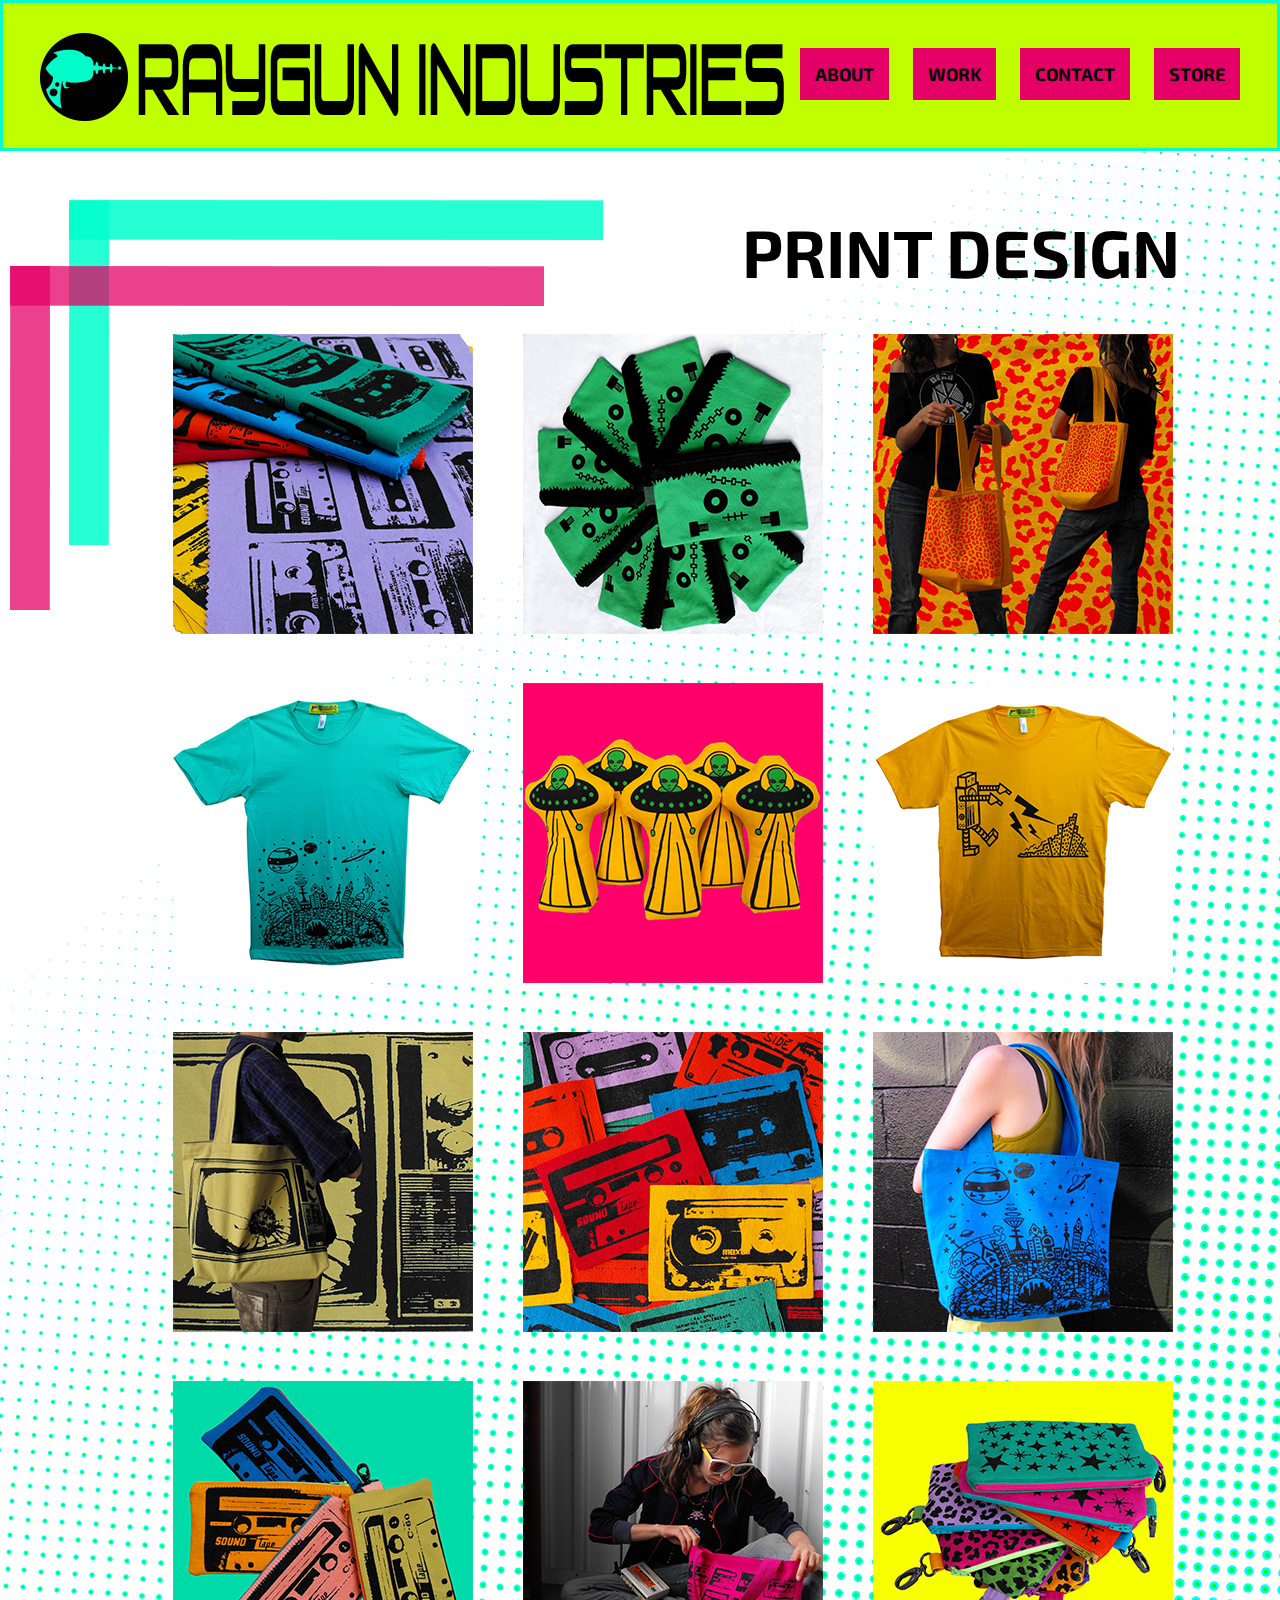
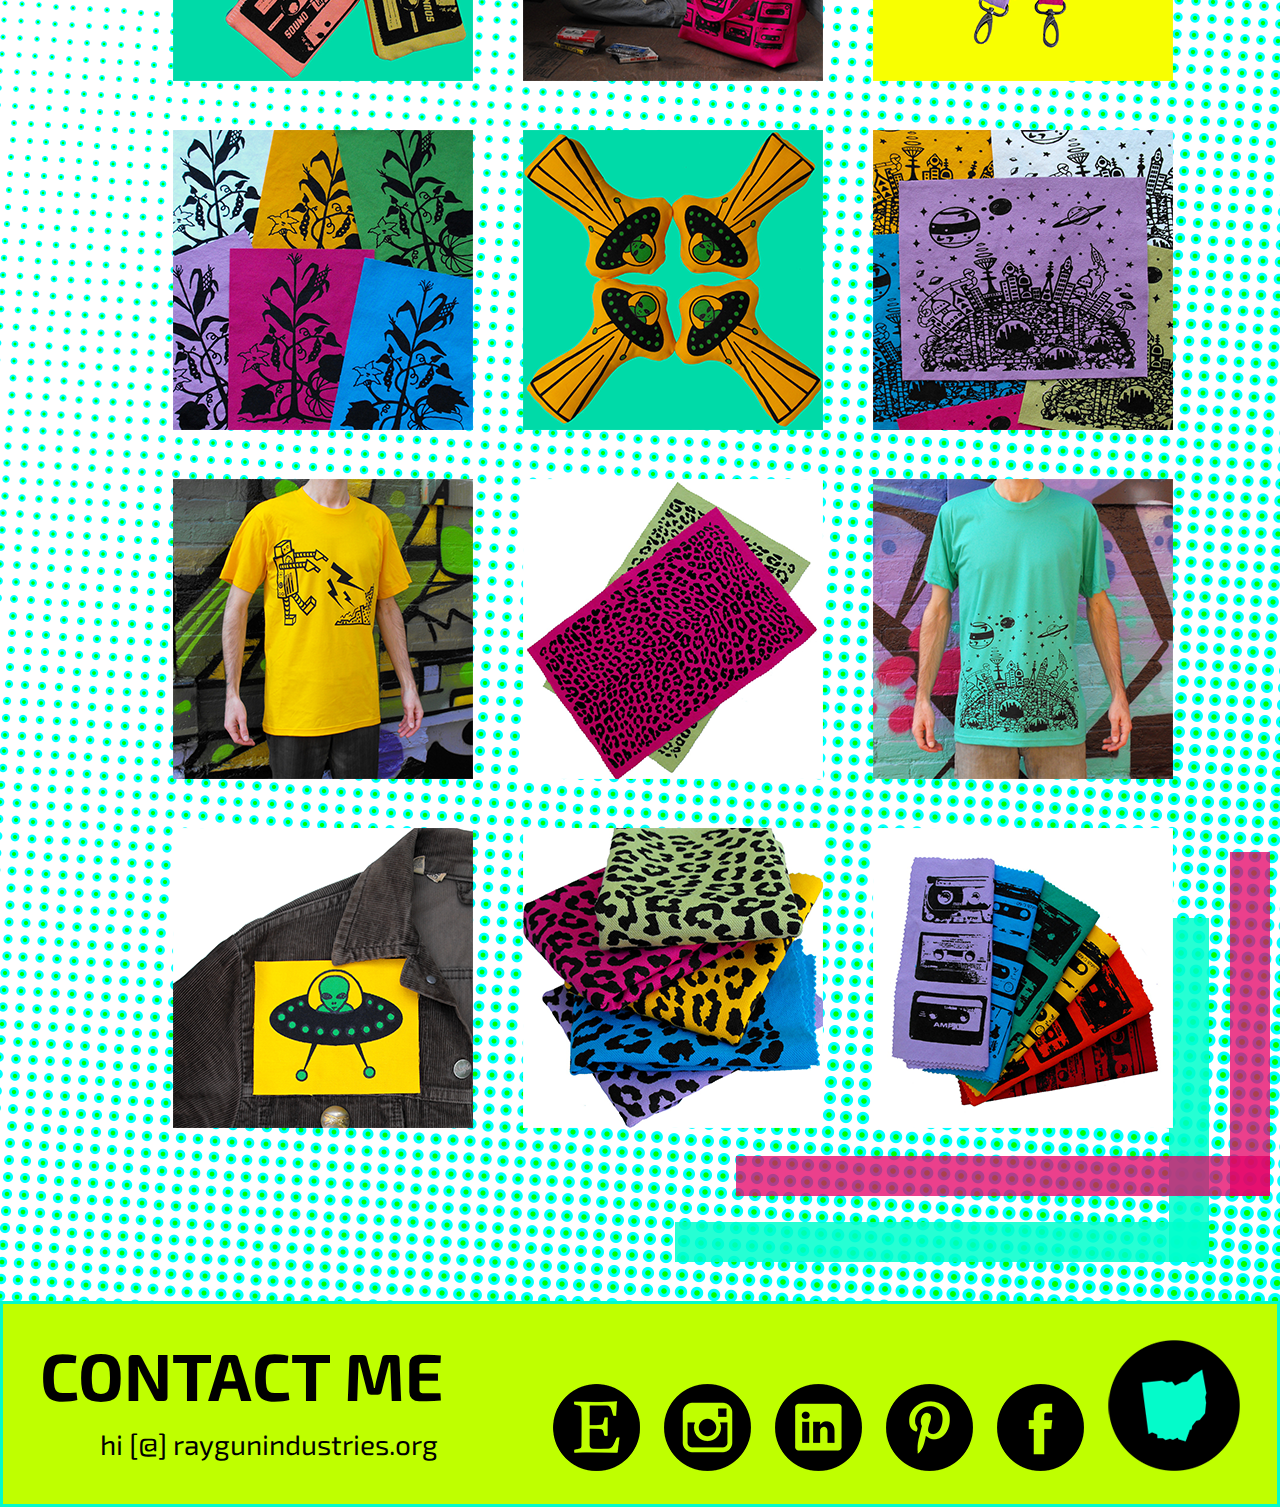
==== work-print-page/index.html @ 1d881741 "my first commit" ====
<!doctype html>
<html>
    <head>
        <title>Work - Print Design</title>
        <link rel="stylesheet" href="../css/normalize.css">
        <link rel="stylesheet" href="../css/main.css">
        <link href='https://fonts.googleapis.com/css?family=Exo+2:400,700' rel='stylesheet' type='text/css'>
    </head>

    <body>
        <header>
            <div class="full-width">
                <div class="half-width">
                    <a href="../index.html"><img src="../img/raygun-logo2.png" alt="Raygun Industies Logo"/></a>
                </div>
                <div class="half-width">
                    <nav>
                        <ul>
                            <li><a href="../index.html">About</a></li>
                            <li><a href="../index.html">Work</a></li>
                            <li><a href="#contact">Contact</a></li>
                            <li><a href="http://etsy.com/shop/raygunindustries" target="_blank">Store</a></li>
                        </ul>
                    </nav>
                </div>
            </div>
        </header>

        <main>
            <section id= "print-background">

                <div class="full-width">
                    <h3>print design</h3>

                    <div id= "print-examples">
                        <div class="floating-box"><a href="https://www.etsy.com/listing/528229592/cassette-tape-fabric-hand-made-fabric/" target="_blank"><img src="../img/print-example-1.png" alt="Cassette Tape Fabric"/></a></div>
                        <div class="floating-box"><a href="https://www.etsy.com/listing/558939987/monster-pouch-frankenstein-monsters/" target="_blank"><img src="../img/print-example-2.png" alt="Frankenstein Monster Zip Pouch"/></a></div>
                        <div class="floating-box"><a href="https://www.etsy.com/listing/206990804/tote-bag-leopard-print-screen-printed/" target="_blank"><img src="../img/print-example-3.png" alt="Leopard Print Tote Bag"/></a></div>
                        <div class="floating-box"><a href="https://www.etsy.com/listing/246658126/futuristic-city-skyline-t-shirt-space/" target="_blank"><img src="../img/print-example-4.png" alt="Futuristic City Skyline T Shirt"/></a></div>
                        <div class="floating-box"><a href="https://www.etsy.com/listing/536712063/alien-plush-ufo-plush-stuffed-animal/" target="_blank"><img src="../img/print-example-5.png" alt="Alien UFO Plush Toy"/></a></div>
                        <div class="floating-box"><a href="https://www.etsy.com/listing/251594955/robot-tshirt-robot-t-shirt-killer-robot/" target="_blank"><img src="../img/print-example-6.png" alt="Killer Robot T Shirt"/></a></div>
                        <div class="floating-box"><a href="https://www.etsy.com/listing/568506609/kill-your-tv-tote-bag-elvis-kill-your/" target="_blank"><img src="../img/print-example-7.png" alt="Elvis Kill Your TV Tote Bag"/></a></div>
                        <div class="floating-box"><a href="https://www.etsy.com/listing/214541029/cassette-tape-patch-pack-80s-patches/" target="_blank"><img src="../img/print-example-8.png" alt="Cassette Tape Patches"/></a></div>
                        <div class="floating-box"><a href="https://www.etsy.com/listing/554461948/space-city-print-tote-bag-retro-futurism/" target="_blank"><img src="../img/print-example-9.png" alt="Futuristic City Skyline Tote Bag"/></a></div>
                        <div class="floating-box"><a href="https://www.etsy.com/listing/530985969/tape-pouch-cassette-tape-clutch-zipper/" target="_blank"><img src="../img/print-example-10.png" alt="Cassette Tape Zip Pouch"/></a></div>
                        <div class="floating-box"><a href="https://www.etsy.com/listing/210754727/tote-bag-cassette-tapes-screen-print/" target="_blank"><img src="../img/print-example-11.png" alt="Cassette Tape Tote Bag"/></a></div>
                        <div class="floating-box"><a href="https://www.etsy.com/shop/raygunindustries?ref=listing-shop-header-item-count&section_id=15640246/" target="_blank"><img src="../img/print-example-12.png" alt="Stars and Animal Print Zip Pouches"/></a></div>
                        <div class="floating-box"><a href="https://www.etsy.com/listing/245323933/three-sisters-back-patch-native-american/" target="_blank"><img src="../img/print-example-13.png" alt="3 Sisters Patch"/></a></div>
                        <div class="floating-box"><a href="https://www.etsy.com/listing/536712063/alien-plush-ufo-plush-stuffed-animal/" target="_blank"><img src="../img/print-example-14.png" alt="Alien UFO Plush Toy"/></a></div>
                        <div class="floating-box"><a href="https://www.etsy.com/listing/239063894/futuristic-cityscape-patch-sci-fi-back/" target="_blank"><img src="../img/print-example-15.png" alt="Futuristic City Skyline Patch"/></a></div>
                        <div class="floating-box"><a href="https://www.etsy.com/listing/251594955/robot-tshirt-robot-t-shirt-killer-robot/" target="_blank"><img src="../img/print-example-16.png" alt="Killer Robot T Shirt"/></a></div>
                        <div class="floating-box"><a href="https://www.etsy.com/listing/527324482/leopard-print-fabric-hand-made-fabric/" target="_blank"><img src="../img/print-example-17.png" alt="Leopard Print Fabric"/></a></div>
                        <div class="floating-box"><a href="https://www.etsy.com/listing/246658126/futuristic-city-skyline-t-shirt-space/" target="_blank"><img src="../img/print-example-18.png" alt="Futuristic City Skyline T Shirt"/></a></div>
                        <div class="floating-box"><a href="https://www.etsy.com/listing/536179972/alien-patch-ufo-patch-retro-ufo-alien/" target="_blank"><img src="../img/print-example-19.png" alt="Alien UFO Patch"/></a></div>
                        <div class="floating-box"><a href="https://www.etsy.com/listing/527324482/leopard-print-fabric-hand-made-fabric/" target="_blank"><img src="../img/print-example-20.png" alt="Leopard Print Fabric"/></a></div>
                        <div class="floating-box"><a href="https://www.etsy.com/listing/528229592/cassette-tape-fabric-hand-made-fabric/" target="_blank"><img src="../img/print-example-21.png" alt="Cassette Tape Fabric"/></a></div>
                  </div>
                </div>

            </section>

            <footer id="contact">
                <div class="full-width">
                    <div class="half-width">
                        <h3>contact me</h3>
                        <a href="mailto:hi@raygunindustries.org" id="email-header">hi [@] raygunindustries.org</a>
                    </div>
                    <div class="half-width">
                        <ul>
                            <li><a href="http://etsy.com/shop/raygunindustries" target="_blank"><img src="../img/social-icon-etsy.png" alt="Etsy icon"/></a></li>
                            <li><a href="http://instagram.com/raygunindustries/" target="_blank"><img src="../img/social-icon-instagram.png" alt="Instagram icon"/></a></li>
                            <li><a href="http://linkedin.com/" target="_blank"><img src="../img/social-icon-linkedin.png" alt="Linkedin icon"/></a></li>
                            <li><a href="http://pinterest.com/1880xqx0p8q54dp/" target="_blank"><img src="../img/social-icon-pinterest.png" alt="Pinterest icon"/></a></li>
                            <li><a href="http://facebook.com/" target="_blank"><img src="../img/social-icon-facebook.png" alt="Facebook icon"/></a></li>
                            <li><img src="../img/icon-ohio.png" id="ohio-img" alt="Made in Ohio icon"/></li>
                        </ul>
                    </div>
                </div>
            </footer>

        </main>
    </body>
</html>
---- css/main.css ----
/***** BASE STYLES *****/
body{
    font-family: 'Exo 2', sans-serif;
}

h1,
h2,
h3,
h4 {
    text-transform:uppercase;
}

h1,h2{
    font-size: 63pt;
    font-weight: bold;
}

h3 {
    font-size: 50pt;
    font-weight: bold;
}

h4{
    font-size: 30pt;
}

p{
    font-size: 36pt;
}


/***** GRID *****/
.full-width {
    margin: 0 auto;
    width: 1200px;
}

.half-width {
    float:left;
    width: 600px;
}

.third-width {
    float:left;
    width: 400px;
}

/***** HEADER *****/
header{
    background-color: #BFFF00;
    background-size: cover;
    border:3px solid #04FBCA;
    height: 105px;
    padding: 20px;
}

header img{
    padding: 10px 0px 10px 0px;
}

nav {
    float: right;
}

nav ul {
    list-style-type: none;
    margin-top: 40px;
    padding: 0;
}

nav ul li{
    display: inline-block;
}

nav ul li a {
    background: #E40066;
    color: black;
    font-size: 18px;
    font-weight: bold;
    margin-left: 20px;
    padding: 15px 15px 15px 15px;
    text-align: center;
    text-decoration: none;
    text-transform: uppercase;
}

/***** SLIDESHOW *****/

#slideshow {
    height: 800px;
}

#slideshow-img{
    margin: 50px 0px;
}

/***** ABOUT *****/

#about .full-width {
    padding: 50px 0;
}

#about {
    background: url('../img/border-about.png') no-repeat;
    background-position: center;
    height: 750px;
}

#about h3{
    line-height: 5pt;
    padding: 110px 0px 0px 90px;
}

#about h4{
    line-height: 45pt;
    padding: 0px 80px 0px 90px;
}

#about h4 span {
    color: #E40066;
    font-weight: bold;
}

/***** WORK *****/
#work {
    background: url('../img/work-background.png') no-repeat center top;
    height: 950px;
    margin-top: 120px;
    text-align: center;
}

#work .full-width {
    padding: 50px 0px;
}

#work .third-width, a {
    color: black;
    padding: 0px;
    text-decoration: none;
}

#work img {
    padding-top: 0px;
}

#work h2  {
    line-height: 10pt;
}


#work ul {
    list-style: none;
    margin-top: 175px;
    padding-right: 50px;
}

#work ul li {
    color: black;
    font-size: 24pt;
    line-height: 60pt;
    text-align: center;
    text-decoration: none;
    text-transform: uppercase;
}

/***** CONTACT *****/

#contact {
    height: 200px;
    background-color: #BFFF00;
    background-size: cover;
    border:3px solid #04FBCA;
}

#contact h3 {
    float:left;
    line-height: 0pt;
    margin: 0px;
    padding: 70px 0px 0px 0px;
}

#contact a {
    color: black;
    font-size: 28px;
    line-height: 0pt;
    text-align: left;
    text-decoration: none;
}

#email-header{
    display: table;
    float: left;
    padding: 70px 0px 0px 60px;
}

#contact ul {
    float: right;
    list-style: none;
    margin-left: -170px;
    padding-top: 20px;
}

#contact ul li {
   display: inline-block;
   margin: 0px;
}

#contact ul img {
    margin: 0px;
    padding-left: 20px;
}

#ohio-img {
    padding-left: 10px;
}

/***** WORK - WEB PAGE *****/
#web-background .full-width {
    margin: 0px;
    padding: 0px;
}

#web-background {
    background: url('../img/web-background-1.png') no-repeat center top;
    height: 760px;
    margin: 0px;
    padding: 0px;
}

#web-background h3{
    float: right;
    margin: 0px;
    padding: 60px 40px 0px 0px;
}

#web-background h4{
    line-height: 50pt;
    margin: 0px;
    padding: 185px 0px 0px 200px;
}

/***** WORK - PRINT PAGE *****/
#print-background .full-width {
    margin: 0px;
    padding: 0px;
}

#print-background {
    background: url('../img/print-background-1.png') no-repeat center top;
    height: 2750px;
    margin: 0px;
    padding: 0px;
}

#print-background h3{
    float: right;
    margin: 0px;
    padding: 60px 20px 0px 0px;
}

#print-examples{
    margin: 0px;
    padding: 160px 0px 0px 150px;
}

#print-background .floating-box{
    display: inline-block;
    margin: 0px;
    padding: 23px;
}

/***** WORK - TEXTILE PAGE *****/
#textile-background .full-width {
    margin: 0px;
    padding: 0px;
}

#textile-background {
    background: url('../img/textile-background-1.png') no-repeat center top;
    height: 2410px;
    margin: 0px;
    padding: 0px;
}

#textile-background h3{
    float: right;
    margin: 0px;
    padding: 60px 0px 0px 0px;
}

#textile-examples{
    margin: 0px;
    padding: 160px 0px 0px 150px;
}

#textile-background .floating-box{
    display: inline-block;
    margin: 0px;
    padding: 23px;
}
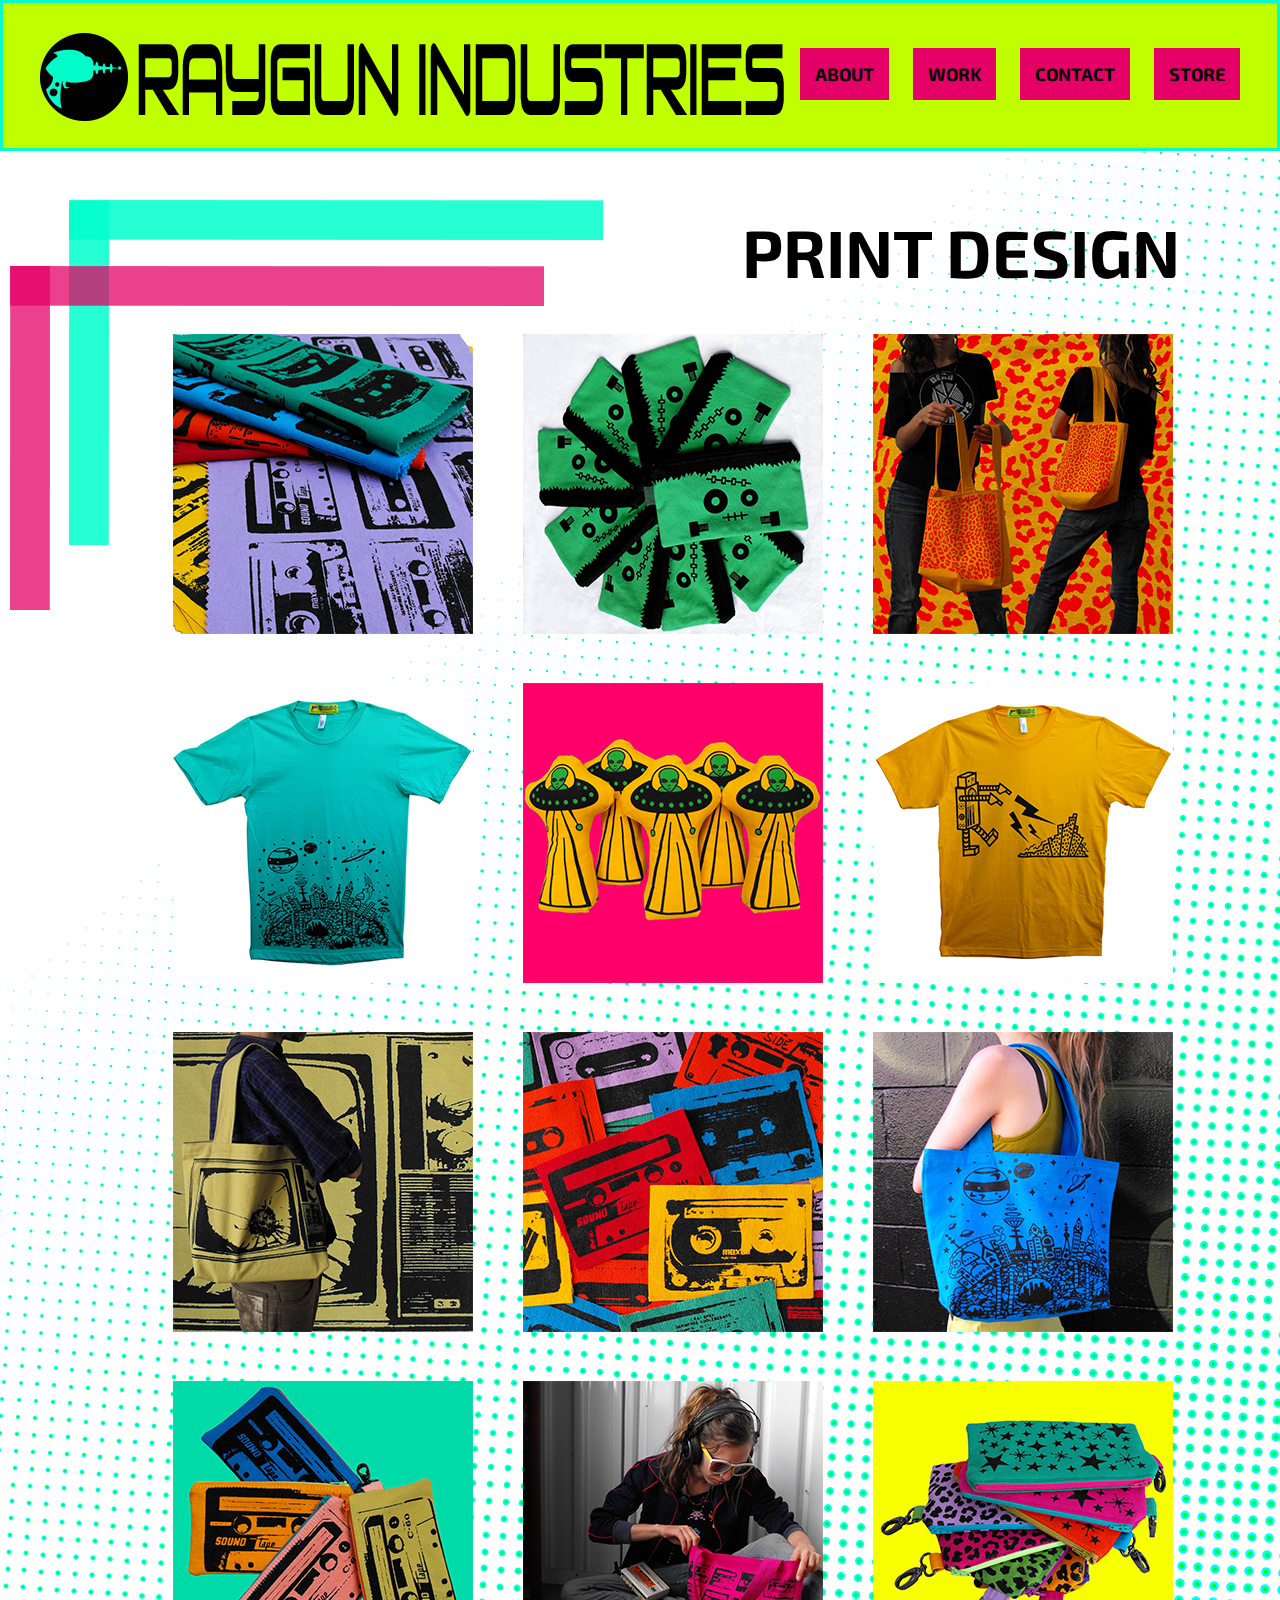
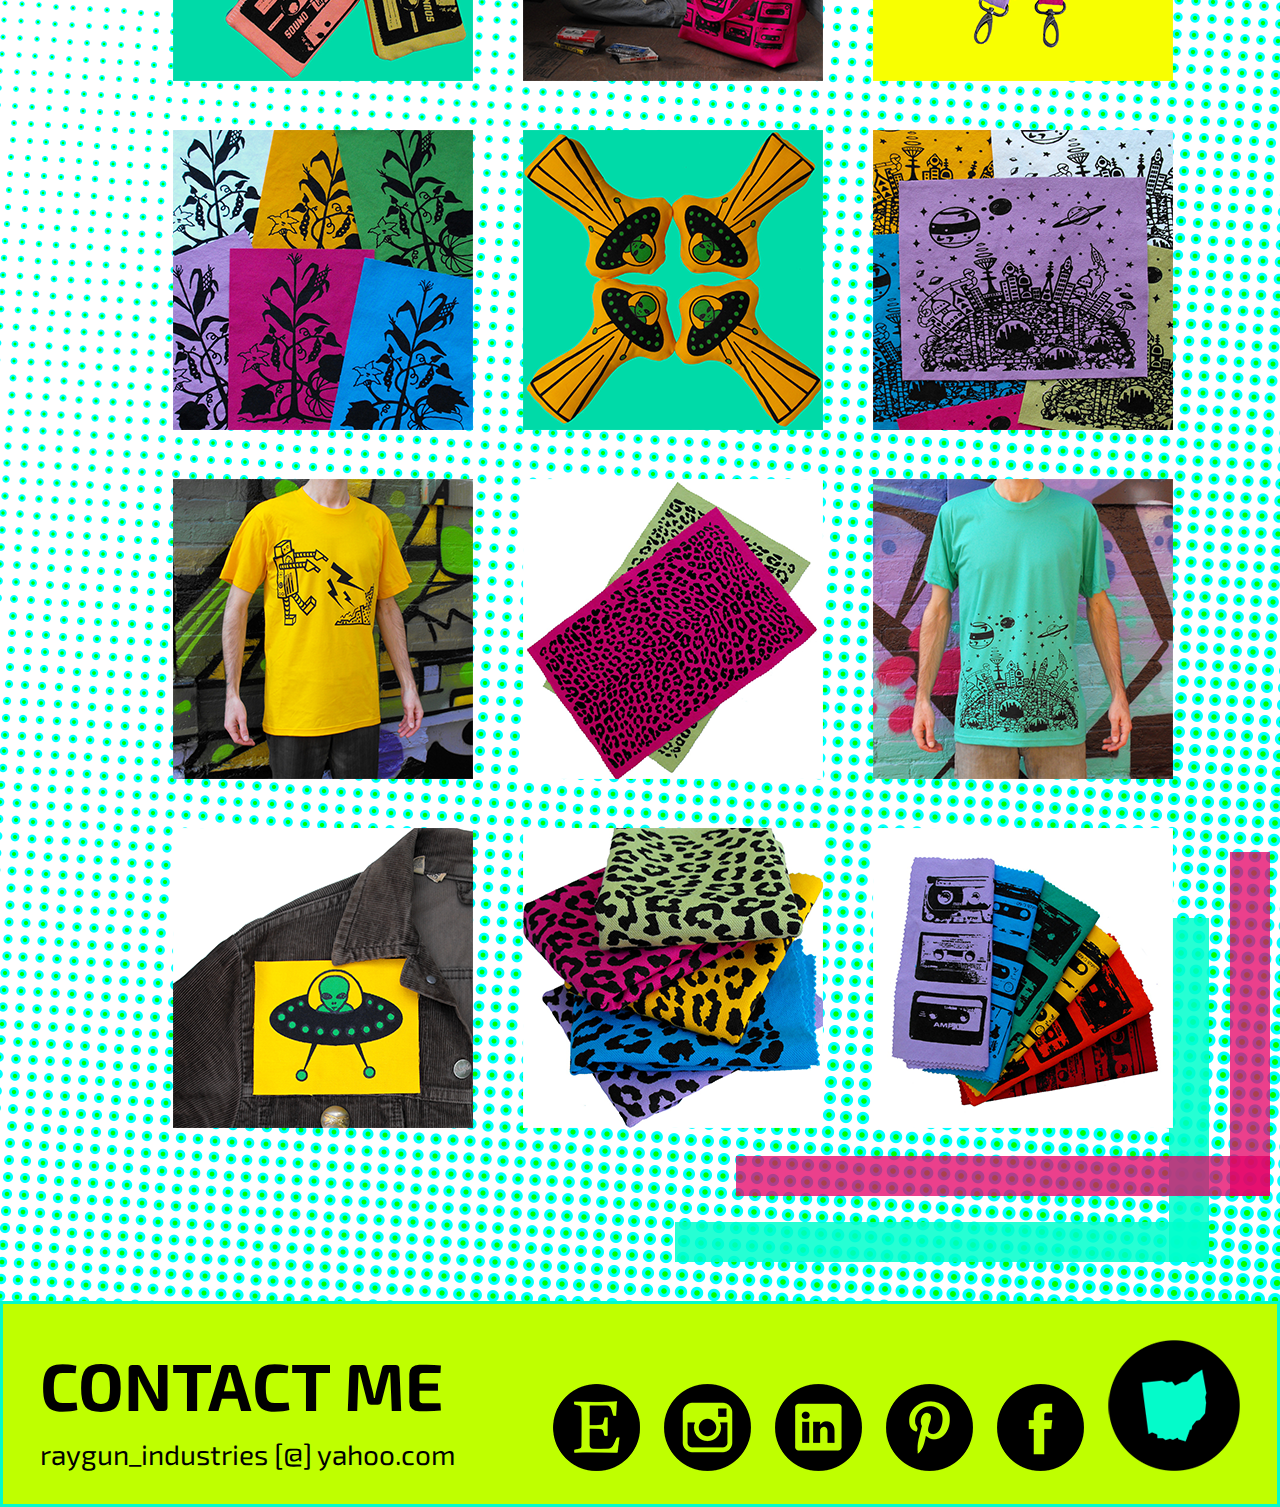
==== commit b755e558: "initial commit" ====
--- a/work-print-page/index.html
+++ b/work-print-page/index.html
@@ -63,7 +63,7 @@
                 <div class="full-width">
                     <div class="half-width">
                         <h3>contact me</h3>
-                        <a href="mailto:hi@raygunindustries.org" id="email-header">hi [@] raygunindustries.org</a>
+                        <a href="mailto:raygun_industries@yahoo.com" id="email-header">raygun_industries [@] yahoo.com</a>
                     </div>
                     <div class="half-width">
                         <ul>
--- a/css/main.css
+++ b/css/main.css
@@ -87,11 +87,12 @@
 /***** SLIDESHOW *****/
 
 #slideshow {
-    height: 800px;
+    height: 730px;
 }
 
 #slideshow-img{
-    margin: 50px 0px;
+    margin: 50px 0px 0px 0px;
+    width: 100%;
 }
 
 /***** ABOUT *****/
@@ -124,8 +125,8 @@
 /***** WORK *****/
 #work {
     background: url('../img/work-background.png') no-repeat center top;
-    height: 950px;
-    margin-top: 120px;
+    height: 910px;
+    margin-top: 80px;
     text-align: center;
 }
 
@@ -176,7 +177,7 @@
     float:left;
     line-height: 0pt;
     margin: 0px;
-    padding: 70px 0px 0px 0px;
+    padding: 80px 0px 0px 0px;
 }
 
 #contact a {
@@ -190,7 +191,7 @@
 #email-header{
     display: table;
     float: left;
-    padding: 70px 0px 0px 60px;
+    padding: 70px 0px 0px 0px;
 }
 
 #contact ul {
